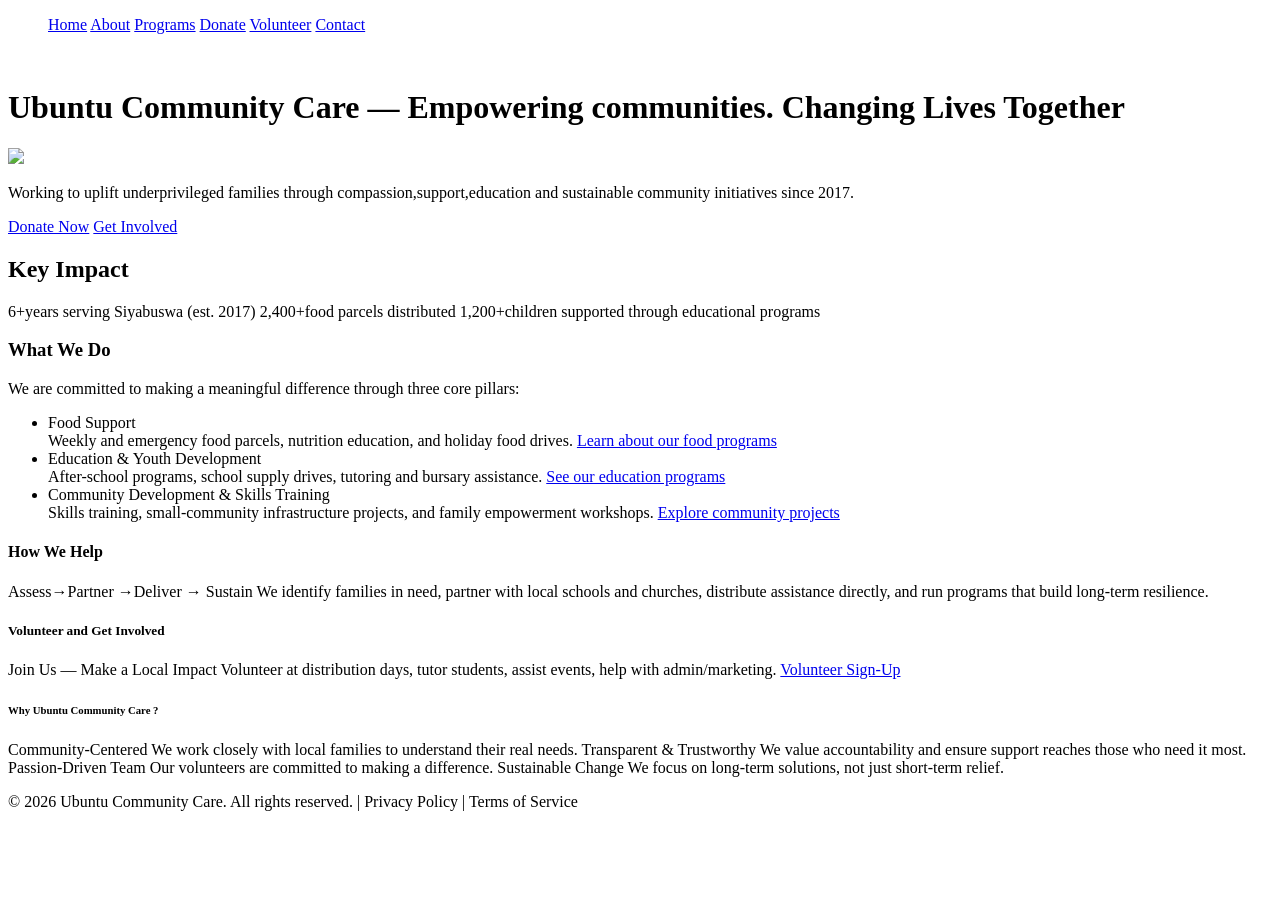
==== ubuntucommunitycare/index.html @ ac575777 "Created index file" ====
<!doctype html>
<html lang="en">
<head>

    <meta charset="utf-8" />
    <meta name="viewport" content="width=device-width,initial-scale=1" />
    <title>Home |Ubuntu Community Care</title> 

    <link rel="stylesheet" href="styles.css" />

</head>
<body>


    <header>



    <nav>
        <ul>
            <a href="index.html">Home</a> 
            <a href="about">About</a> 
            <a href="programs.html">Programs</a>
            <a href="donate.html">Donate</a>
            <a href="volunteer.html">Volunteer</a>
            <a href="contact.html">Contact</a>

        </ul>
    </nav>
    

     <br />
    

    

     <header></header>
     <h1> Ubuntu Community Care — Empowering communities. Changing Lives Together</h1>

        <img src="images/food parcels.jpg" width="500" />


        <p>Working to uplift underprivileged families through compassion,support,education and sustainable community initiatives since 2017.</p>
        

        <a href="donate.html">Donate Now</a>

         <a href="volunteer.html">Get Involved</a>
 </header>

<section>

     <h2>Key Impact</h2>
        <p> 6+years serving Siyabuswa (est. 2017)
            2,400+food parcels distributed
            1,200+children supported through educational programs</p>

      </section>     


      <section>

     <h3>What We Do</h3>
       <p>We are committed to making a meaningful difference through three core pillars:

            <ul>
                <li>Food Support</li>

             Weekly and emergency food parcels, nutrition education, and holiday food drives.
            <a href="programs.html#food-support">Learn about our food programs</a>

            <li>Education & Youth Development</li>

             After-school programs, school supply drives, tutoring and bursary assistance.
            <a href="programs.html#education">See our education programs</a>

            <li>Community Development & Skills Training</li>


            Skills training, small-community infrastructure projects, and family empowerment workshops.
            <a href="programs.html#community-development">Explore community projects</a>

            </ul>

     <h4>How We Help</h4>
        <p> Assess→Partner →Deliver → Sustain
             We identify families in need, partner with local schools and churches, distribute assistance directly, and run programs that build long-term
resilience.</p>

     <h5>Volunteer and Get Involved</h5>
          <p> Join Us — Make a Local Impact
            
            Volunteer at distribution days, tutor students, assist events, help with admin/marketing.

            <a href="volunteer.html">Volunteer Sign-Up</a></p>

     <h6>Why Ubuntu Community Care ?</h6>

     <p>Community-Centered
        We work closely with local families to understand their real needs.

        Transparent & Trustworthy
        We value accountability and ensure support reaches those who need it most.

        Passion-Driven Team
        Our volunteers are committed to making a difference.

        Sustainable Change
        We focus on long-term solutions, not just short-term relief.</p>

        </section>

     <footer>
           
        <p>&copy; 2026 Ubuntu Community Care. All rights reserved. | Privacy Policy | Terms of Service</p>

        </footer>
        



</body>
</html>
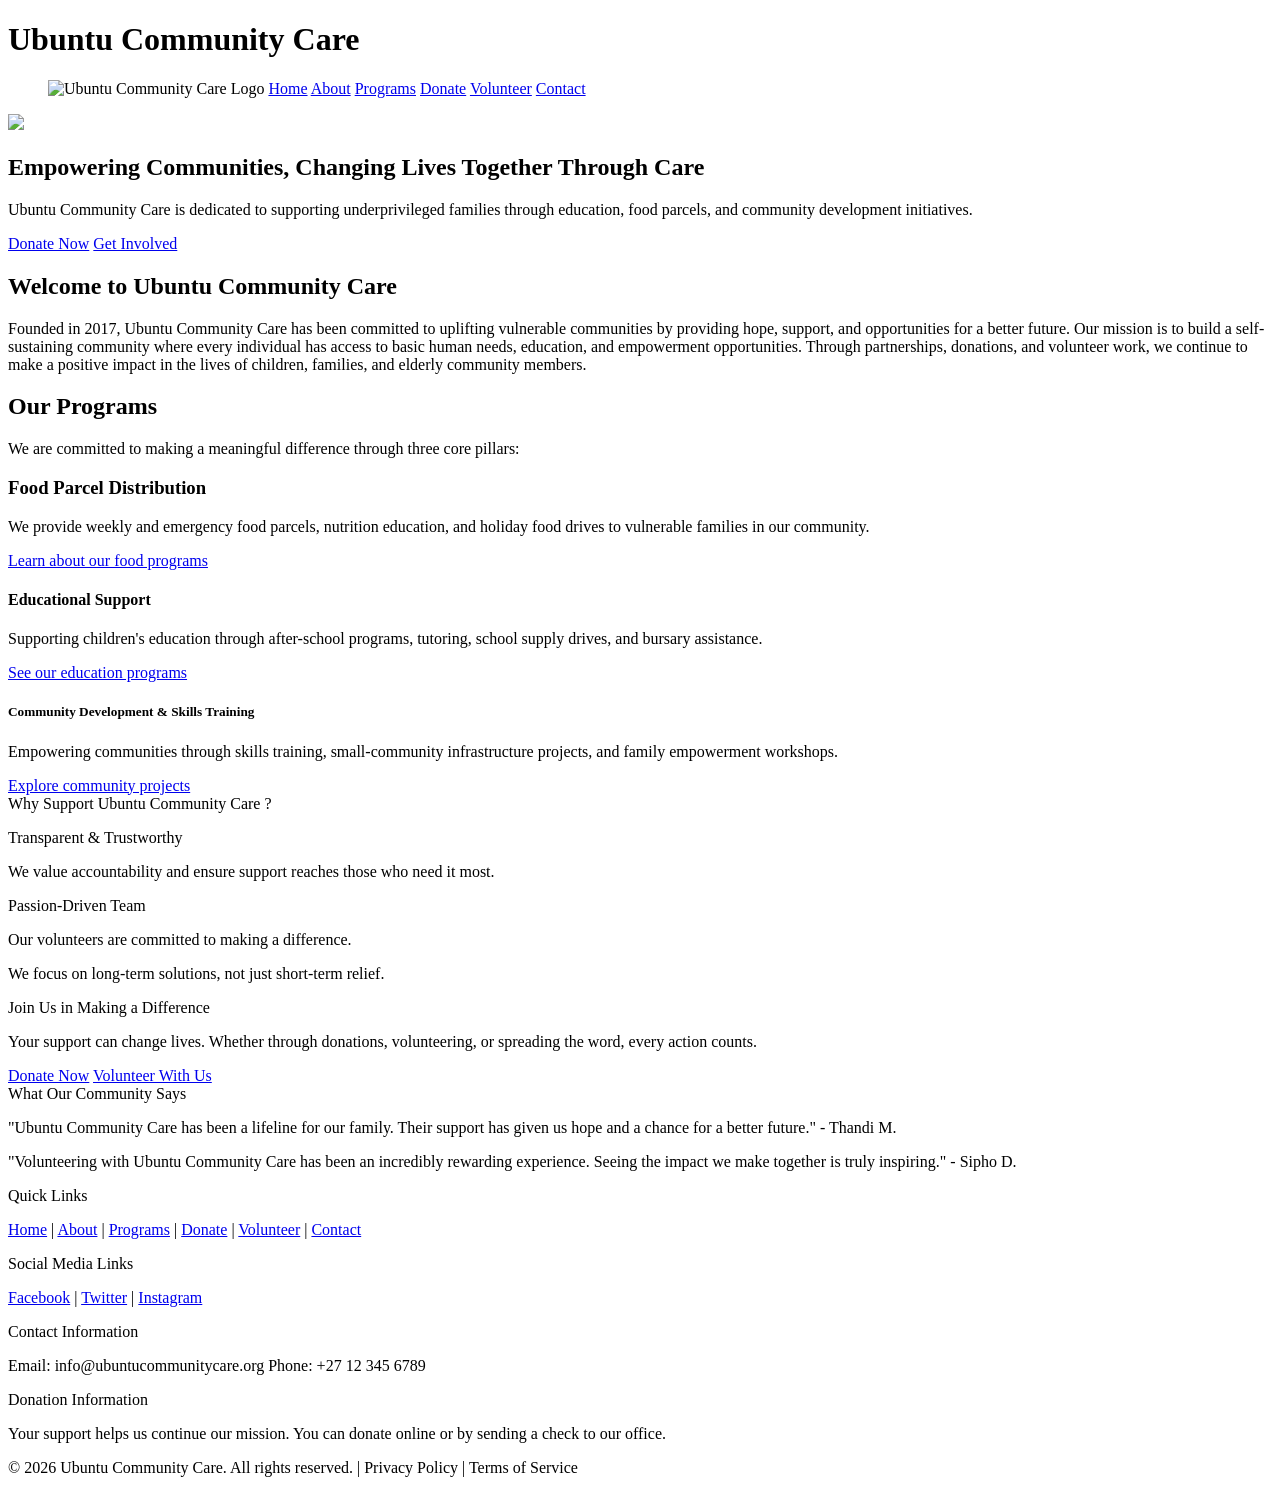
==== commit abc99cf0: "Update index.html" ====
--- a/ubuntucommunitycare/index.html
+++ b/ubuntucommunitycare/index.html
@@ -1,23 +1,31 @@
 <!doctype html>
 <html lang="en">
 <head>
+      <!--Website Metadata-->
 
     <meta charset="utf-8" />
     <meta name="viewport" content="width=device-width,initial-scale=1" />
+
+    <!--Page Title-->  
     <title>Home |Ubuntu Community Care</title> 
 
+    <!--External CSS Stylesheet-->
     <link rel="stylesheet" href="styles.css" />
 
 </head>
+
 <body>
 
-
+    <!--===== HEADER SECTION =====-->
     <header>
 
-
-
+            <!--Organization Name and Tagline-->
+           <h1> Ubuntu Community Care </h1> 
+            
+            <!--Navigation Menu-->
     <nav>
         <ul>
+    <img src="images/logo.jpg" alt="Ubuntu Community Care Logo" width="30" />
             <a href="index.html">Home</a> 
             <a href="about">About</a> 
             <a href="programs.html">Programs</a>
@@ -27,91 +35,172 @@
 
         </ul>
     </nav>
+
+
+     <header>
+        <!--==== HERO SECTION====-->
+        <section class="hero">
+            <img src="images/hero .jpg" width="500" />
+
+    <br />
+     
+        <h2>Empowering Communities, Changing Lives Together Through Care</h2>
+
+
+        <p>Ubuntu Community Care is dedicated to supporting underprivileged families through education,
+            food parcels, and community development initiatives.
+        </p>
+
+        <!--Call to Action Buttons-->
+        <a href="donate.html" class="btn">Donate Now</a>
+
+        <a href="volunteer.html" class="btn">Get Involved</a>
+
+    </section>
+
+    <!--==== WELCOME SECTION====-->
+    <section class="welcome">
+
+            <h2>Welcome to Ubuntu Community Care</h2>
+
+        <p>
+             Founded in 2017, Ubuntu Community Care has been committed to uplifting vulnerable communities by providing hope,
+             support, and opportunities for a better future. 
+             Our mission is to build a self-sustaining community where every individual has access to basic human needs, education,
+             and empowerment opportunities.
+
+            Through partnerships, donations, and volunteer work, 
+            we continue to make a positive impact in the lives of children, families, and elderly community members.
+
+        </p>
+
+
+    </section>
+
+    <!--==== PROGRAMS SECTION====-->
+    <section class="programs">
+
+            <h2>Our Programs</h2>
+
+            <p>We are committed to making a meaningful difference through three core pillars:
+
+             <div>
+                   <h3>Food Parcel Distribution</h3>
+
+             <p> We provide weekly and emergency food parcels, nutrition education, and holiday food drives
+                to vulnerable families in our community.
+            </p>
+             <a href="programs.html#food-support">Learn about our food programs</a>
+             </div>
+
+             <div>
+                <h4>Educational  Support</h4>
+
+                <p> 
+                   Supporting children's education through after-school programs, tutoring, school supply drives,
+                    and bursary assistance.
+                </p>
+                <a href="programs.html#education">See our education programs</a>
+             </div>
+
+             <div>
+                <h5>Community Development & Skills Training</h5>
+                <p> Empowering  communities through skills training, small-community infrastructure projects, 
+                    and family empowerment workshops.
+
+                </p>
+                <a href="programs.html#community-development">Explore community projects</a>
+             </div>
+
+            </section>
+
+        <!----==== WHY SUPPORT SECTION====-->
+        <section class="why-support">
+
+                    <h7>Why Support Ubuntu Community Care ?</h7>
+                     <p>
+                        Transparent & Trustworthy
+                    </p> 
+
+                    <p>
+                         We value accountability and ensure support reaches those who need it most.
     
-
-     <br />
+                    </p> 
+
+                    <p>
+                        Passion-Driven Team     
+                    </p>
+        
+                    <p>
+                        Our volunteers are committed to making a difference.
+                    </p>
+
+                    <p>
+                        We focus on long-term solutions, not just short-term relief.
+                    </p>
+
+        </section>
+
+        <!--==== CALL TO ACTION SECTION====-->
+            <section class="call-to-action">
+                        <h8>Join Us in Making a Difference</h8>
+                        <p>
+                            Your support can change lives. Whether through donations, volunteering, or spreading the word, 
+                            every action counts.
+                        </p>
     
-
-    
-
-     <header></header>
-     <h1> Ubuntu Community Care — Empowering communities. Changing Lives Together</h1>
-
-        <img src="images/food parcels.jpg" width="500" />
-
-
-        <p>Working to uplift underprivileged families through compassion,support,education and sustainable community initiatives since 2017.</p>
+                        <a href="donate.html" class="btn">Donate Now</a>
+                        <a href="volunteer.html" class="btn">Volunteer With Us</a>
+
+            </section>
+
+            <!--==== TESTIMONIALS SECTION====-->
+            <section class="testimonials">
+                        <h9>What Our Community Says</h9>
+                        <p>
+                            "Ubuntu Community Care has been a lifeline for our family. 
+                            Their support has given us hope and a chance for a better future." - Thandi M.
+                        </p>
+
+                        <p>
+                            "Volunteering with Ubuntu Community Care has been an incredibly rewarding experience. 
+                            Seeing the impact we make together is truly inspiring." - Sipho D.
+                        </p>
+            </section>
+
+            <!--==== FOOTER SECTION====-->
+
+     <footer>
         
-
-        <a href="donate.html">Donate Now</a>
-
-         <a href="volunteer.html">Get Involved</a>
- </header>
-
-<section>
-
-     <h2>Key Impact</h2>
-        <p> 6+years serving Siyabuswa (est. 2017)
-            2,400+food parcels distributed
-            1,200+children supported through educational programs</p>
-
-      </section>     
-
-
-      <section>
-
-     <h3>What We Do</h3>
-       <p>We are committed to making a meaningful difference through three core pillars:
-
-            <ul>
-                <li>Food Support</li>
-
-             Weekly and emergency food parcels, nutrition education, and holiday food drives.
-            <a href="programs.html#food-support">Learn about our food programs</a>
-
-            <li>Education & Youth Development</li>
-
-             After-school programs, school supply drives, tutoring and bursary assistance.
-            <a href="programs.html#education">See our education programs</a>
-
-            <li>Community Development & Skills Training</li>
-
-
-            Skills training, small-community infrastructure projects, and family empowerment workshops.
-            <a href="programs.html#community-development">Explore community projects</a>
-
-            </ul>
-
-     <h4>How We Help</h4>
-        <p> Assess→Partner →Deliver → Sustain
-             We identify families in need, partner with local schools and churches, distribute assistance directly, and run programs that build long-term
-resilience.</p>
-
-     <h5>Volunteer and Get Involved</h5>
-          <p> Join Us — Make a Local Impact
-            
-            Volunteer at distribution days, tutor students, assist events, help with admin/marketing.
-
-            <a href="volunteer.html">Volunteer Sign-Up</a></p>
-
-     <h6>Why Ubuntu Community Care ?</h6>
-
-     <p>Community-Centered
-        We work closely with local families to understand their real needs.
-
-        Transparent & Trustworthy
-        We value accountability and ensure support reaches those who need it most.
-
-        Passion-Driven Team
-        Our volunteers are committed to making a difference.
-
-        Sustainable Change
-        We focus on long-term solutions, not just short-term relief.</p>
-
-        </section>
-
-     <footer>
-           
+        <h10>Quick Links</h10>
+        <p>
+            <a href="index.html">Home</a> | 
+            <a href="about.html">About</a> | 
+            <a href="programs.html">Programs</a> | 
+            <a href="donate.html">Donate</a> | 
+            <a href="volunteer.html">Volunteer</a> | 
+            <a href="contact.html">Contact</a>
+        </p>
+
+        <h10>Social Media Links</h10>
+        <p>
+            <a href="https://facebook.com/ubuntucommunitycare" target="_blank">Facebook</a> | 
+            <a href="https://twitter.com/ubuntucommunitycare" target="_blank">Twitter</a> | 
+            <a href="https://instagram.com/ubuntucommunitycare" target="_blank">Instagram</a>
+        </p>
+
+        <h10>Contact Information</h10>
+        <p>
+            Email: info@ubuntucommunitycare.org
+            Phone: +27 12 345 6789
+        </p>
+
+        <h10>Donation Information</h10>
+        <p>
+            Your support helps us continue our mission. 
+            You can donate online or by sending a check to our office.
+        </p>
+
         <p>&copy; 2026 Ubuntu Community Care. All rights reserved. | Privacy Policy | Terms of Service</p>
 
         </footer>
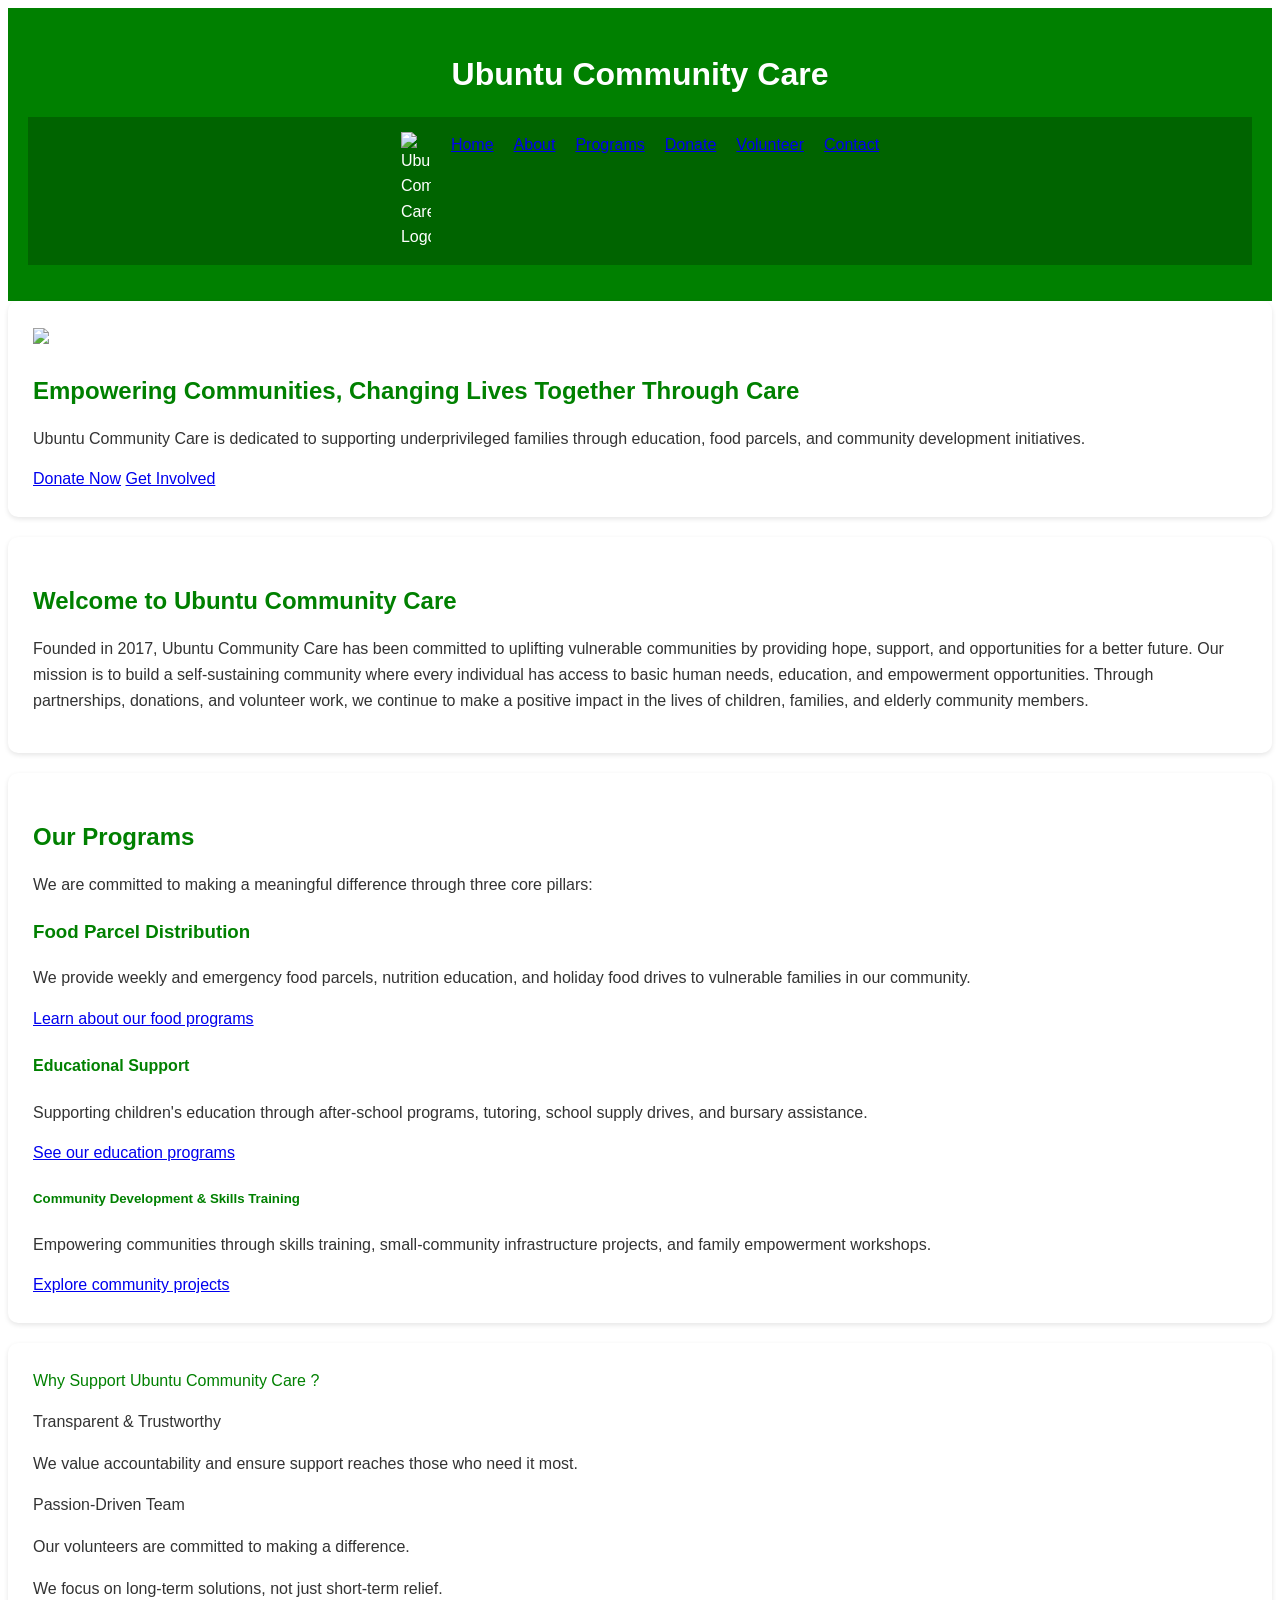
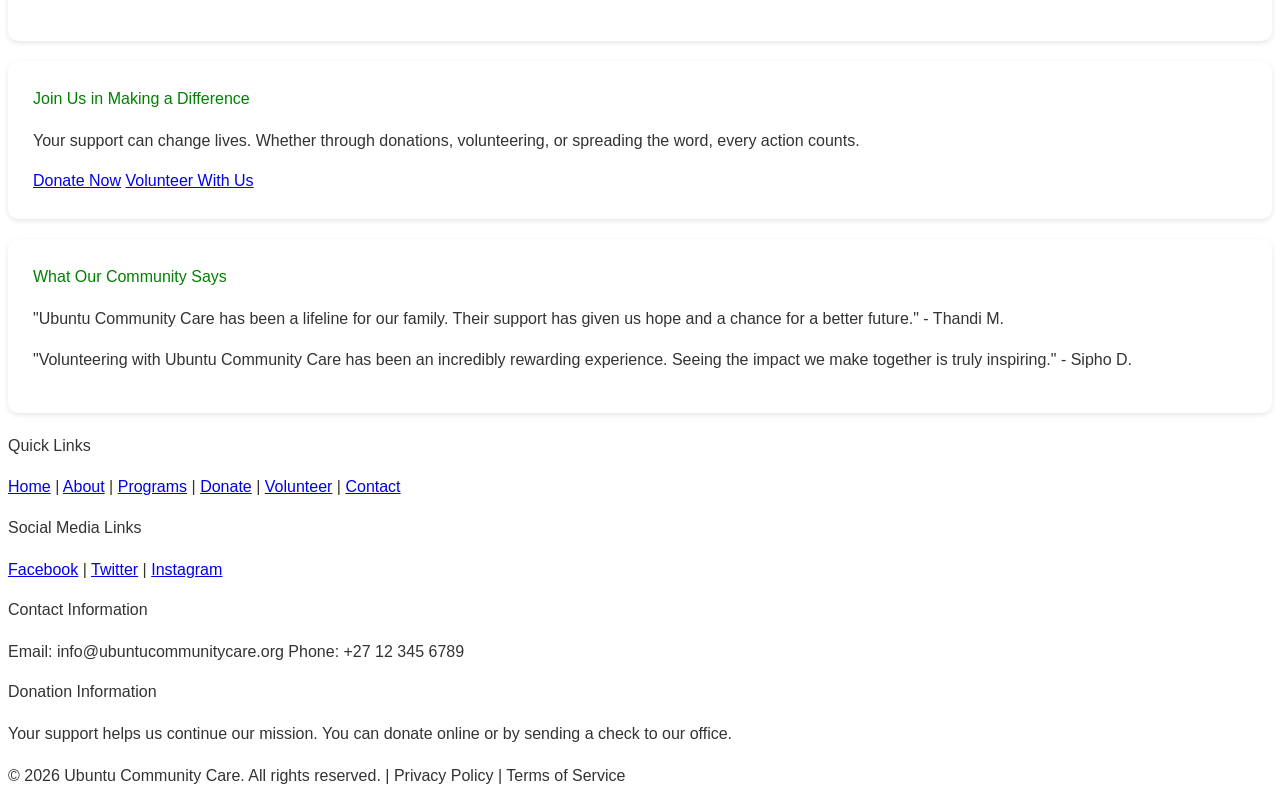
==== commit b9713701: "fixing the link" ====
--- a/ubuntucommunitycare/index.html
+++ b/ubuntucommunitycare/index.html
@@ -10,7 +10,7 @@
     <title>Home |Ubuntu Community Care</title> 
 
     <!--External CSS Stylesheet-->
-    <link rel="stylesheet" href="styles.css" />
+    <link rel="stylesheet" href="css/style.css" />
 
 </head>
 
@@ -36,8 +36,9 @@
         </ul>
     </nav>
 
-
-     <header>
+    </header>
+
+     
         <!--==== HERO SECTION====-->
         <section class="hero">
             <img src="images/hero .jpg" width="500" />
@@ -85,7 +86,7 @@
             <p>We are committed to making a meaningful difference through three core pillars:
 
              <div>
-                   <h3>Food Parcel Distribution</h3>
+                   <h3 style="color:green;">Food Parcel Distribution</h3>
 
              <p> We provide weekly and emergency food parcels, nutrition education, and holiday food drives
                 to vulnerable families in our community.
@@ -94,7 +95,7 @@
              </div>
 
              <div>
-                <h4>Educational  Support</h4>
+                <h4 style="color:green;">Educational  Support</h4>
 
                 <p> 
                    Supporting children's education through after-school programs, tutoring, school supply drives,
@@ -104,7 +105,7 @@
              </div>
 
              <div>
-                <h5>Community Development & Skills Training</h5>
+                <h5 style="color:green;">Community Development & Skills Training</h5>
                 <p> Empowering  communities through skills training, small-community infrastructure projects, 
                     and family empowerment workshops.
 
@@ -117,7 +118,7 @@
         <!----==== WHY SUPPORT SECTION====-->
         <section class="why-support">
 
-                    <h7>Why Support Ubuntu Community Care ?</h7>
+                    <h7 style="color:green;">Why Support Ubuntu Community Care ?</h7>
                      <p>
                         Transparent & Trustworthy
                     </p> 
@@ -143,7 +144,7 @@
 
         <!--==== CALL TO ACTION SECTION====-->
             <section class="call-to-action">
-                        <h8>Join Us in Making a Difference</h8>
+                        <h8 style="color:green;">Join Us in Making a Difference</h8>
                         <p>
                             Your support can change lives. Whether through donations, volunteering, or spreading the word, 
                             every action counts.
@@ -156,7 +157,7 @@
 
             <!--==== TESTIMONIALS SECTION====-->
             <section class="testimonials">
-                        <h9>What Our Community Says</h9>
+                        <h9 style="color:green;">What Our Community Says</h9>
                         <p>
                             "Ubuntu Community Care has been a lifeline for our family. 
                             Their support has given us hope and a chance for a better future." - Thandi M.
--- a/ubuntucommunitycare/css/style.css
+++ b/ubuntucommunitycare/css/style.css
@@ -0,0 +1,78 @@
+body{
+    font-family: Arial, Helvetica, sans-serif;
+    line-height: 1.6;
+    background-color: white;
+    color: #333;
+
+}
+
+header{
+    background-color: green;
+    color:white;
+    padding: 20px;
+    text-align: center;
+
+}
+
+header h1{
+    margin-bottom: 15px;
+}
+
+nav ul{
+    background-color: darkgreen;
+    padding: 15px;
+}
+
+nav ul{
+    list-style: none;
+    display: flex;
+    justify-content: center;
+    gap: 20px
+}
+
+nav ul li a{
+    color: white;
+    text-decoration: none;
+    font-weight: bold;
+    transition: 0.3s;
+}
+
+nav ul li a:hover{
+    color: yellow;
+}
+
+main{
+    padding: 40px;
+}
+
+section {
+    background-color: white;
+    margin-bottom: 20px;
+    padding: 25px;
+    border-radius: 10px;
+    box-shadow: 0 2px 5px rgba(0,0,0,0.1);
+
+}
+
+h2{
+    color: green;
+    margin-bottom: 15px;
+}
+
+p{
+    margin-bottom: 15px;
+
+}
+
+button{
+    background-color: green;
+    color: white;
+    border: none;
+    padding: 10px 20px;
+    border-radius: 5px;
+    cursor: pointer;
+}
+
+button:hover{
+    background-color: darkgreen;
+}
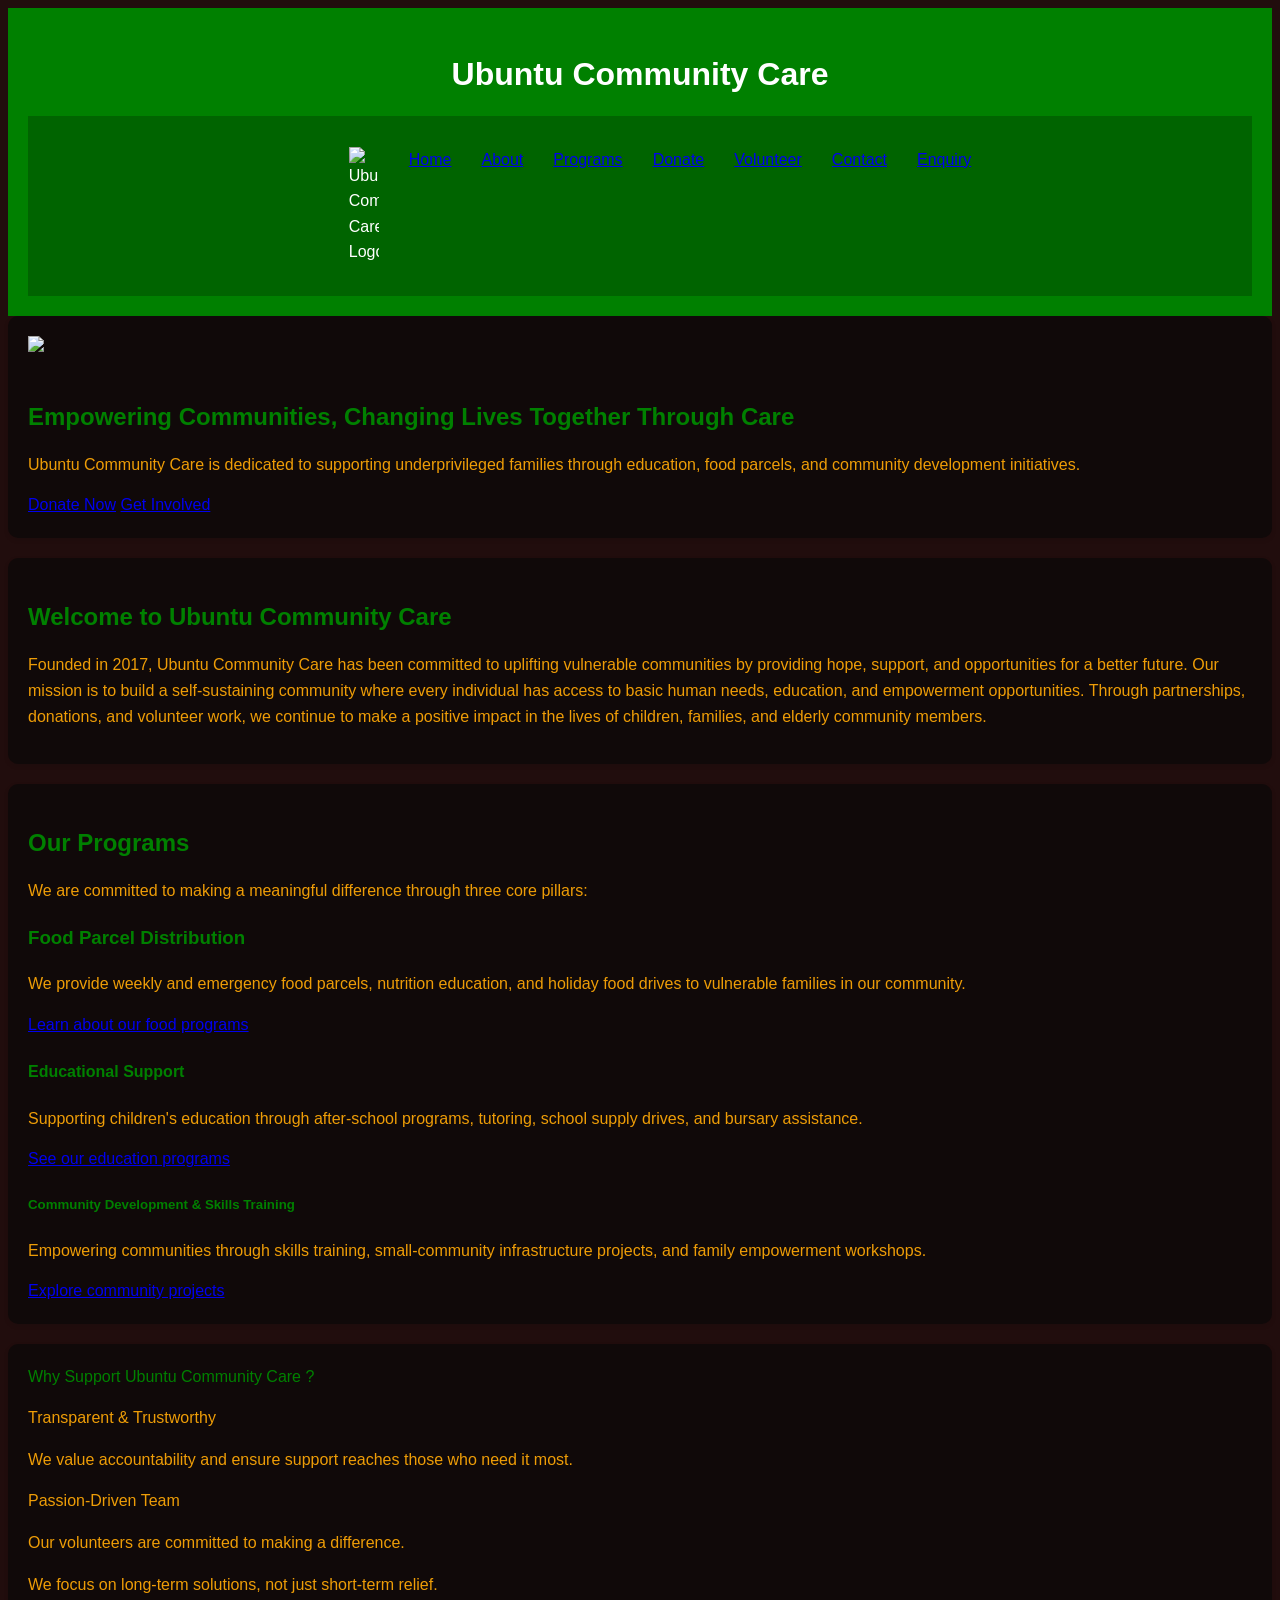
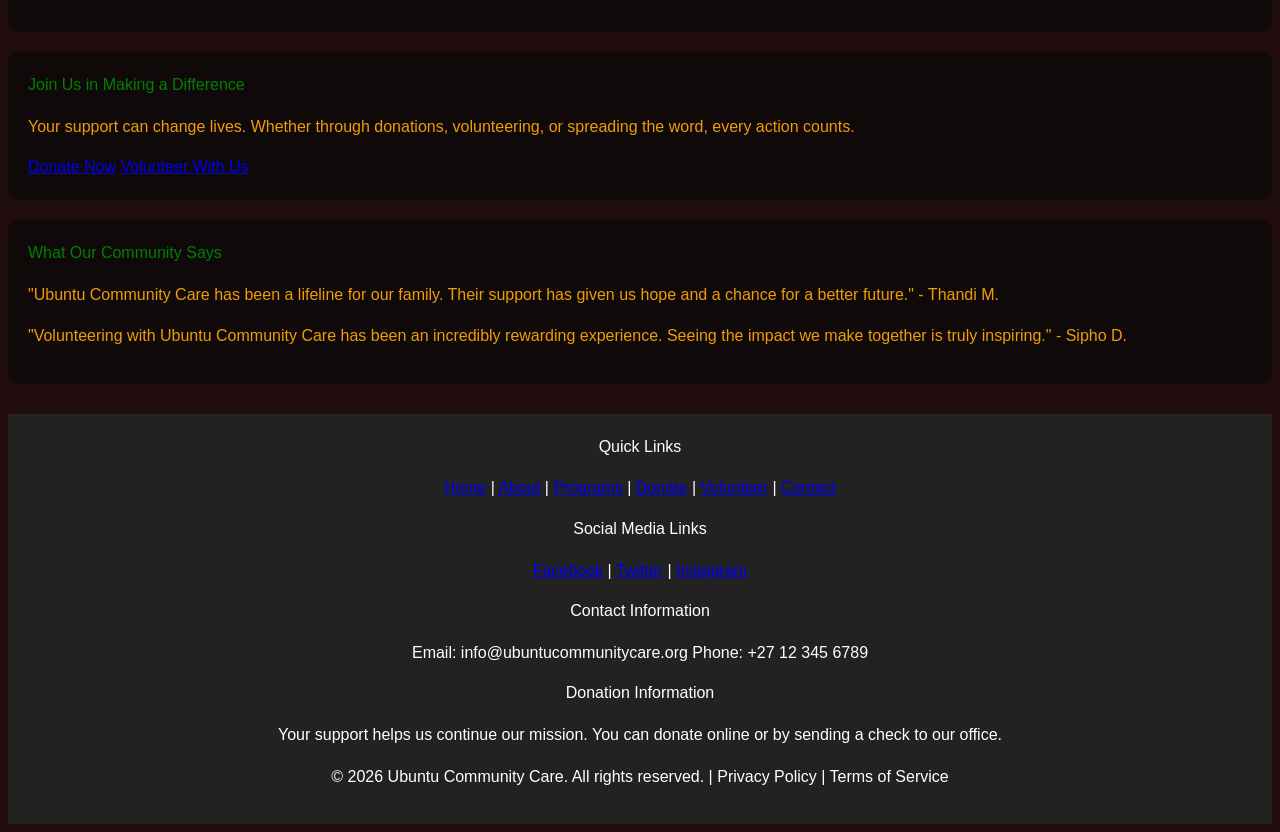
==== commit 1ac7c6d1: "Update index.html" ====
--- a/ubuntucommunitycare/index.html
+++ b/ubuntucommunitycare/index.html
@@ -5,6 +5,9 @@
 
     <meta charset="utf-8" />
     <meta name="viewport" content="width=device-width,initial-scale=1" />
+    <meta name="description" content="Ubuntu Community Care provides food assistance, education programs, volunteer opportunitiesand community development resources to underprivileged families in Siyabuswa." />
+    <meta name="keywords" content="Ubuntu Community Care, charity,donations, volunteers education support, community development, Siyabuswa" />
+    <meta name="author" content="Nokuthula Innocentia Mtsweni" />
 
     <!--Page Title-->  
     <title>Home |Ubuntu Community Care</title> 
@@ -32,6 +35,7 @@
             <a href="donate.html">Donate</a>
             <a href="volunteer.html">Volunteer</a>
             <a href="contact.html">Contact</a>
+            <a href="enquiry.html">Enquiry</a>
 
         </ul>
     </nav>
--- a/ubuntucommunitycare/css/style.css
+++ b/ubuntucommunitycare/css/style.css
@@ -1,12 +1,14 @@
+
 body{
     font-family: Arial, Helvetica, sans-serif;
     line-height: 1.6;
-    background-color: white;
-    color: #333;
+    background-color: rgb(33, 13, 13);
+    color: rgb(238, 157, 7);
 
 }
 
-header{
+header
+{
     background-color: green;
     color:white;
     padding: 20px;
@@ -18,7 +20,7 @@
     margin-bottom: 15px;
 }
 
-nav ul{
+nav {
     background-color: darkgreen;
     padding: 15px;
 }
@@ -27,7 +29,7 @@
     list-style: none;
     display: flex;
     justify-content: center;
-    gap: 20px
+    gap: 30px
 }
 
 nav ul li a{
@@ -46,7 +48,7 @@
 }
 
 section {
-    background-color: white;
+    background-color: rgba(14, 9, 9, 0.84);
     margin-bottom: 20px;
     padding: 25px;
     border-radius: 10px;
@@ -63,7 +65,10 @@
     margin-bottom: 15px;
 
 }
-
+ button,
+ a{
+    transition: 0.3s;
+ }
 button{
     background-color: green;
     color: white;
@@ -75,4 +80,85 @@
 
 button:hover{
     background-color: darkgreen;
-}+}
+ form{
+    margin-top: 20px;
+ }
+
+ input,
+ textarea{
+    width: 100%;
+    padding: 10px;
+    margin-bottom: 15px;
+    margin-top: 5px;
+    border: 1px solid #ccc;
+    border-radius: 5px;
+ }
+
+ textarea{
+    resize: vertical;
+    min-height: 120px;
+ }
+footer{
+    background-color: #222;
+    color: white;
+    text-align: center;
+    padding: 20px;
+    margin-top: 30px;
+}
+
+img{
+    max-width: 100%;
+    height: auto;
+    display: block;
+}
+
+.responsive-image{
+    width: 100%;
+    height: auto;
+    border-radius: 10px;
+}
+.image-container{
+    width: 100%;
+    overflow: hidden;
+}
+
+.hero-image{
+    width: 100%;
+    height: 400px;
+    object-fit: cover;
+}
+
+@media (max-width: 768px){
+    nav ul{
+        flex-direction: column;
+        gap: 10px;
+    }
+}
+
+main{
+    padding: 20px;
+}
+
+section{
+    padding: 20px;
+}
+
+@media (max-width: 480px){
+    header h1{
+        font-size: 24px;
+    }
+
+    nav ul{
+        
+        gap: 10px;
+    }
+
+    section{
+        padding: 15px;
+    }
+
+    button{
+    width: 100%;
+    }
+}
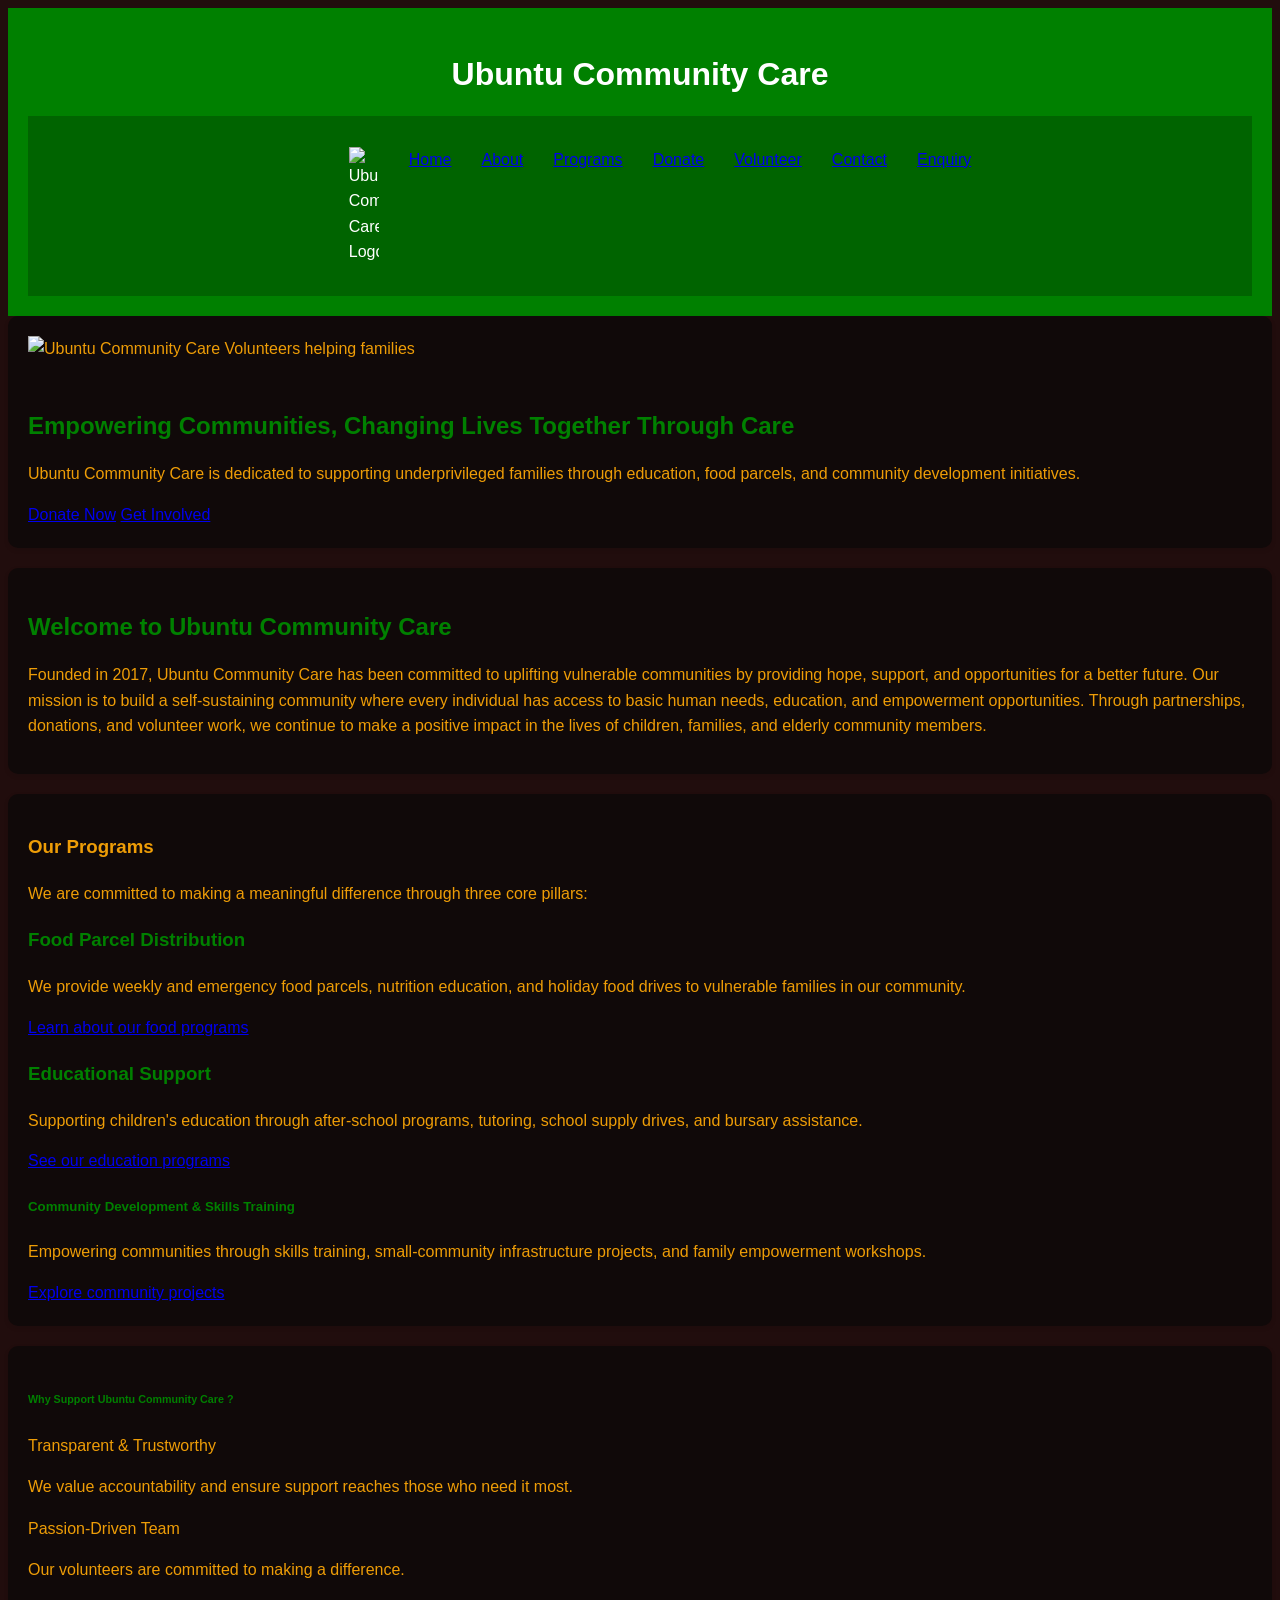
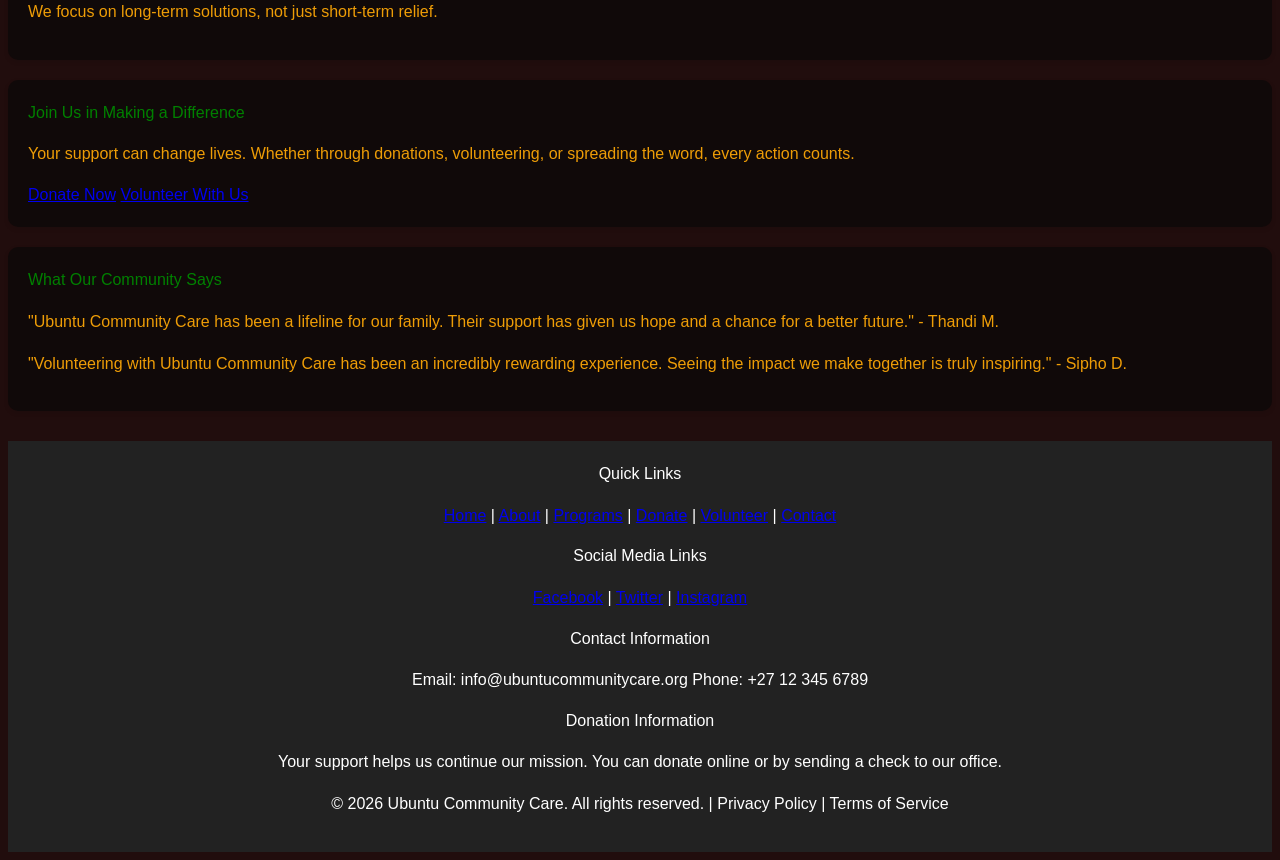
==== commit d5ed1ce5: "Update index.html" ====
--- a/ubuntucommunitycare/index.html
+++ b/ubuntucommunitycare/index.html
@@ -6,7 +6,7 @@
     <meta charset="utf-8" />
     <meta name="viewport" content="width=device-width,initial-scale=1" />
     <meta name="description" content="Ubuntu Community Care provides food assistance, education programs, volunteer opportunitiesand community development resources to underprivileged families in Siyabuswa." />
-    <meta name="keywords" content="Ubuntu Community Care, charity,donations, volunteers education support, community development, Siyabuswa" />
+    <meta name="keywords" content="Ubuntu Community Care,NGO, charity,donations, volunteers, education support, community development, Siyabuswa" />
     <meta name="author" content="Nokuthula Innocentia Mtsweni" />
 
     <!--Page Title-->  
@@ -14,6 +14,9 @@
 
     <!--External CSS Stylesheet-->
     <link rel="stylesheet" href="css/style.css" />
+
+    <!--External JavaScript File-->
+    <script src="javascripts/script.js" ></script>
 
 </head>
 
@@ -28,7 +31,7 @@
             <!--Navigation Menu-->
     <nav>
         <ul>
-    <img src="images/logo.jpg" alt="Ubuntu Community Care Logo" width="30" />
+    <img src="images/ubuntu-community-care-logo.jpg" alt="Ubuntu Community Care Logo" width="30" />
             <a href="index.html">Home</a> 
             <a href="about">About</a> 
             <a href="programs.html">Programs</a>
@@ -45,7 +48,8 @@
      
         <!--==== HERO SECTION====-->
         <section class="hero">
-            <img src="images/hero .jpg" width="500" />
+            <img src="images/hero .jpg" 
+            alt="Ubuntu Community Care Volunteers helping families" />
 
     <br />
      
@@ -85,7 +89,7 @@
     <!--==== PROGRAMS SECTION====-->
     <section class="programs">
 
-            <h2>Our Programs</h2>
+            <h3>Our Programs</h3>
 
             <p>We are committed to making a meaningful difference through three core pillars:
 
@@ -99,7 +103,7 @@
              </div>
 
              <div>
-                <h4 style="color:green;">Educational  Support</h4>
+                <h3 style="color:green;">Educational  Support</h3>
 
                 <p> 
                    Supporting children's education through after-school programs, tutoring, school supply drives,
@@ -122,7 +126,7 @@
         <!----==== WHY SUPPORT SECTION====-->
         <section class="why-support">
 
-                    <h7 style="color:green;">Why Support Ubuntu Community Care ?</h7>
+                    <h6 style="color:green;">Why Support Ubuntu Community Care ?</h6>
                      <p>
                         Transparent & Trustworthy
                     </p> 
@@ -148,7 +152,7 @@
 
         <!--==== CALL TO ACTION SECTION====-->
             <section class="call-to-action">
-                        <h8 style="color:green;">Join Us in Making a Difference</h8>
+                        <h7 style="color:green;">Join Us in Making a Difference</h7>
                         <p>
                             Your support can change lives. Whether through donations, volunteering, or spreading the word, 
                             every action counts.
@@ -161,7 +165,7 @@
 
             <!--==== TESTIMONIALS SECTION====-->
             <section class="testimonials">
-                        <h9 style="color:green;">What Our Community Says</h9>
+                        <h8 style="color:green;">What Our Community Says</h8>
                         <p>
                             "Ubuntu Community Care has been a lifeline for our family. 
                             Their support has given us hope and a chance for a better future." - Thandi M.
@@ -177,7 +181,7 @@
 
      <footer>
         
-        <h10>Quick Links</h10>
+        <h9>Quick Links</h9>
         <p>
             <a href="index.html">Home</a> | 
             <a href="about.html">About</a> | 
@@ -187,20 +191,20 @@
             <a href="contact.html">Contact</a>
         </p>
 
-        <h10>Social Media Links</h10>
+        <h9>Social Media Links</h9>
         <p>
             <a href="https://facebook.com/ubuntucommunitycare" target="_blank">Facebook</a> | 
             <a href="https://twitter.com/ubuntucommunitycare" target="_blank">Twitter</a> | 
             <a href="https://instagram.com/ubuntucommunitycare" target="_blank">Instagram</a>
         </p>
 
-        <h10>Contact Information</h10>
+        <h9>Contact Information</h9>
         <p>
             Email: info@ubuntucommunitycare.org
             Phone: +27 12 345 6789
         </p>
 
-        <h10>Donation Information</h10>
+        <h9>Donation Information</h9>
         <p>
             Your support helps us continue our mission. 
             You can donate online or by sending a check to our office.
--- a/ubuntucommunitycare/css/style.css
+++ b/ubuntucommunitycare/css/style.css
@@ -136,6 +136,36 @@
     }
 }
 
+.gallery img{
+    width:250px
+    cursor: pointer;
+    margin: 10px;
+    transaition: 0.3s;
+}
+
+#lightbox{
+    position: fixed;
+    top: 0;
+    left: 0;
+    width: 100%;
+    height: 100%;
+    background-color: rgba(0,0,0,0.8);
+    display: none;
+    justify-content: center;
+    align-items: center;
+}
+
+#lightbox img{
+    max-width: 90%;
+    max-height: 80%;
+    margin-top: 50px;
+    border-radius: 10px;
+}
+
+.gallery:hover{
+    transform: scale(1.05);
+}
+
 main{
     padding: 20px;
 }
@@ -162,3 +192,39 @@
     width: 100%;
     }
 }
+.accordion {
+  background-color: green;
+  color: white;
+  cursor: pointer;
+  margin-top: 10px;
+  padding: 18px;
+  width: 100%;
+  border: none;
+  text-align: left;
+  outline: none;
+  font-size: 15px;
+  transition: 0.4s;
+}
+
+.panel {
+  padding: 18px;
+  display: none;
+  background-color: rgba(14, 9, 9, 0.84);
+  
+}
+
+.program-card{
+    background-color: rgba(14, 9, 9, 0.84);
+    padding: 20px;
+    margin-bottom: 15px;
+    border-radius: 10px;
+    box-shadow: 0 2px 5px rgba(0,0,0,0.1);
+}
+
+#searchInput{
+    width: 100%;
+    padding: 10px;
+    margin-bottom: 20px;
+    border: 1px solid #ccc;
+    border-radius: 5px;
+}
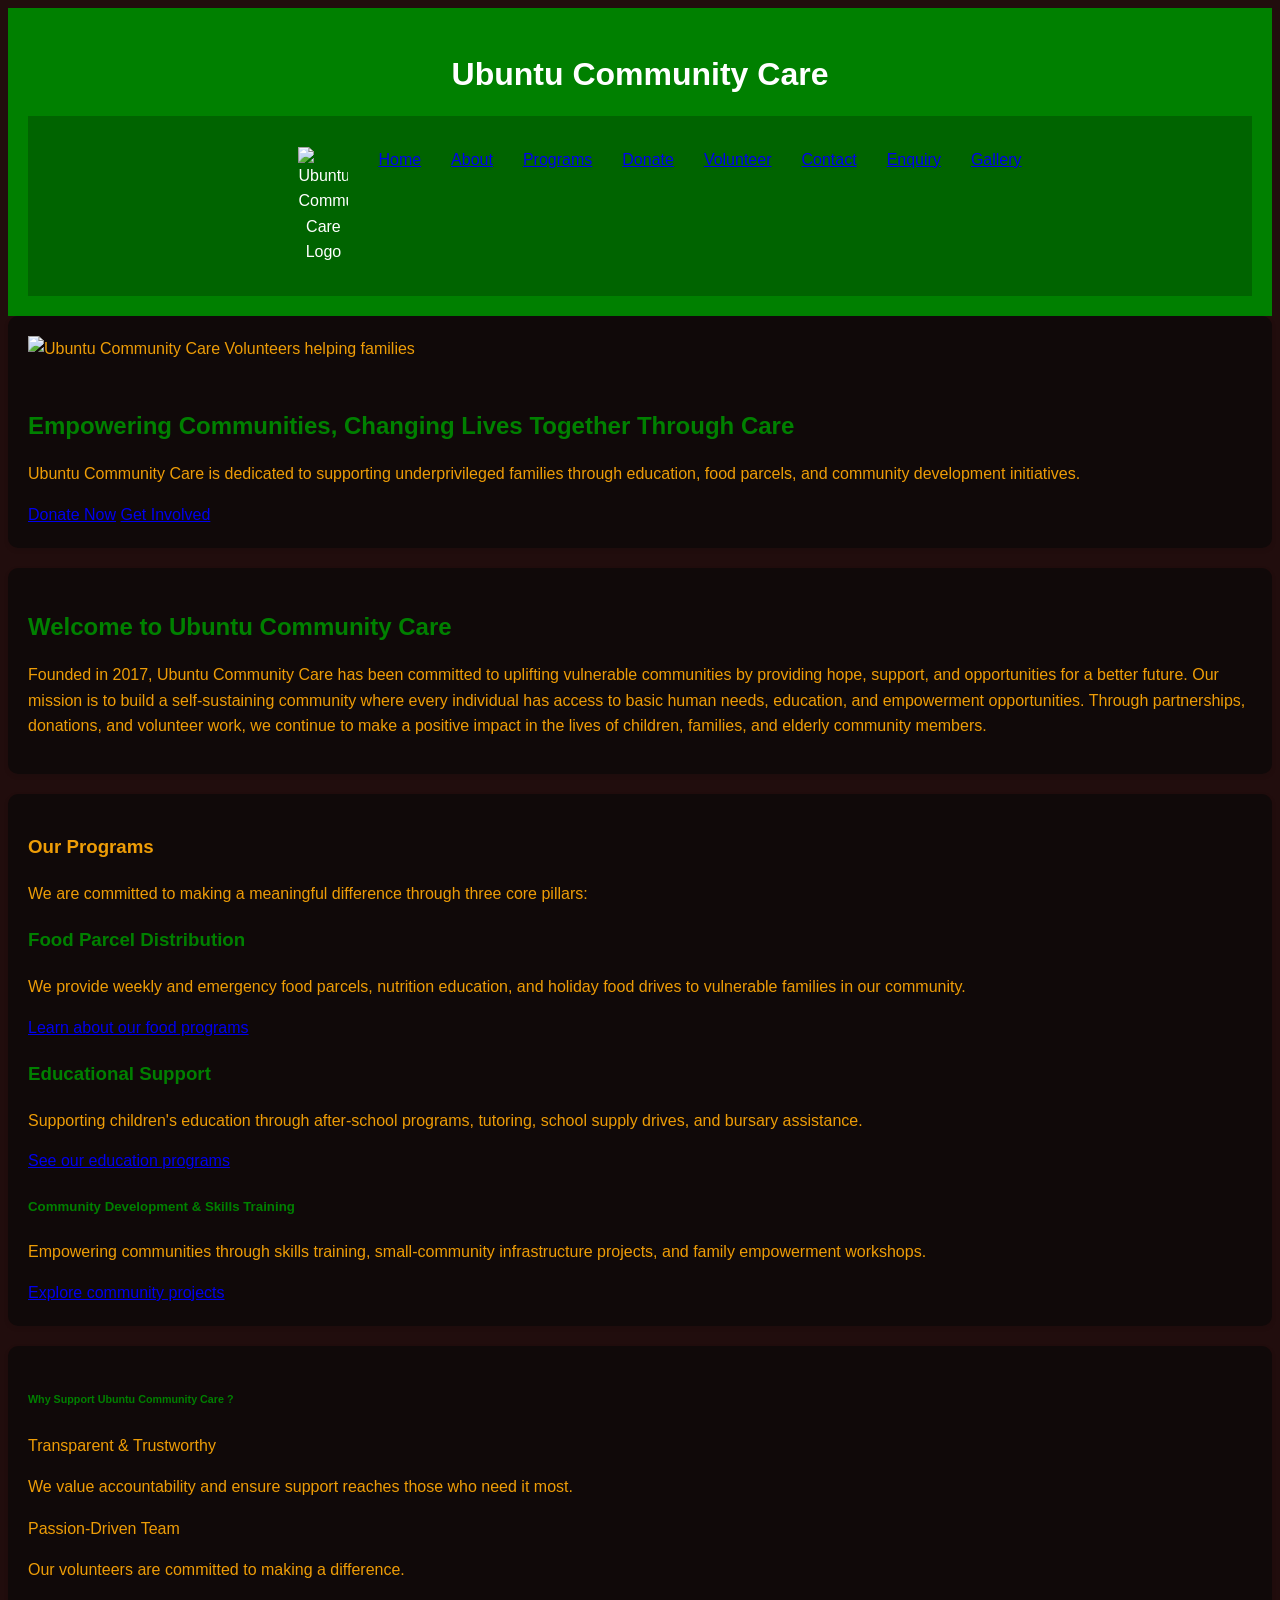
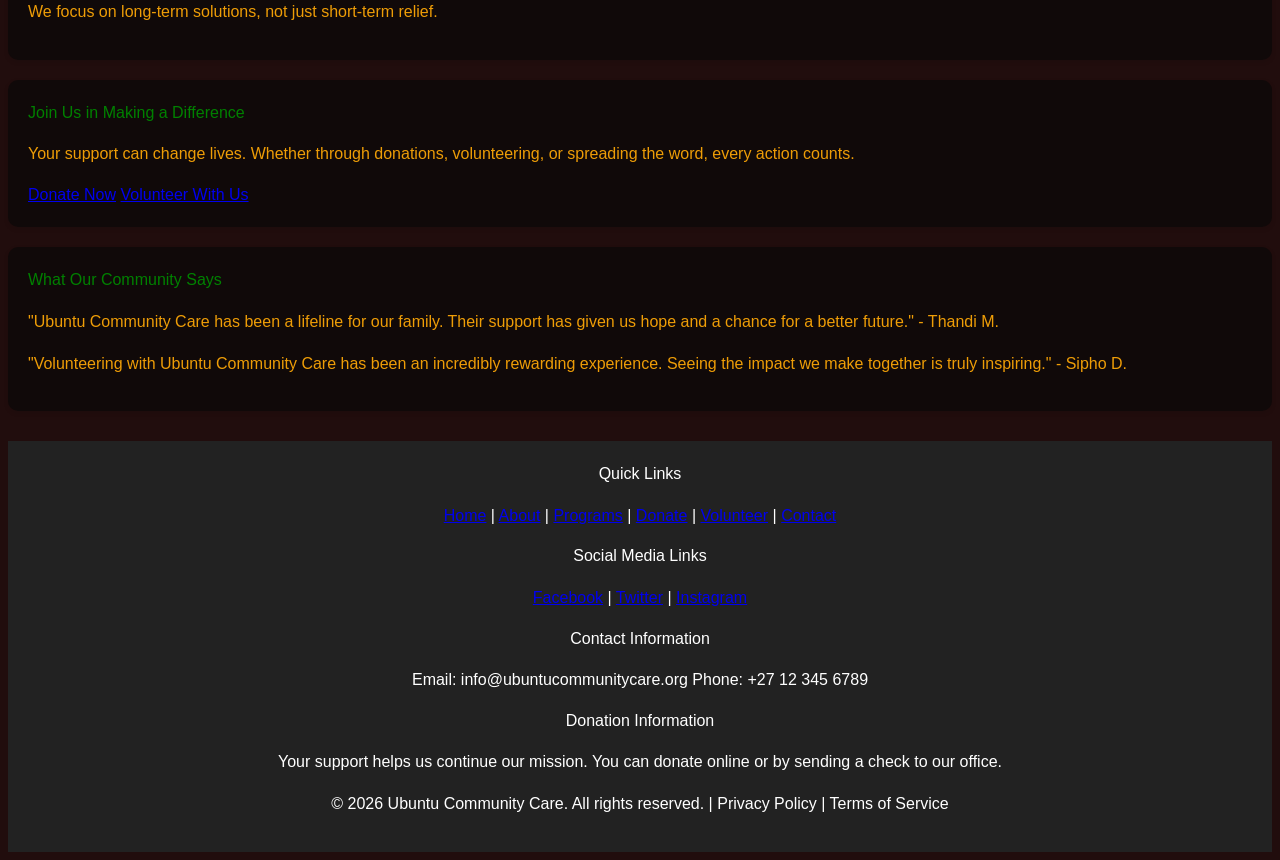
==== commit 679c685a: "Update index.html" ====
--- a/ubuntucommunitycare/index.html
+++ b/ubuntucommunitycare/index.html
@@ -16,7 +16,7 @@
     <link rel="stylesheet" href="css/style.css" />
 
     <!--External JavaScript File-->
-    <script src="javascripts/script.js" ></script>
+    <script src="javascripts/script.js"></script>
 
 </head>
 
@@ -31,7 +31,7 @@
             <!--Navigation Menu-->
     <nav>
         <ul>
-    <img src="images/ubuntu-community-care-logo.jpg" alt="Ubuntu Community Care Logo" width="30" />
+    <img src="images/ubuntu-community-care-logo.jpg" alt="Ubuntu Community Care Logo" width="50" />
             <a href="index.html">Home</a> 
             <a href="about">About</a> 
             <a href="programs.html">Programs</a>
@@ -39,6 +39,7 @@
             <a href="volunteer.html">Volunteer</a>
             <a href="contact.html">Contact</a>
             <a href="enquiry.html">Enquiry</a>
+            <a href="gallery.html">Gallery</a>
 
         </ul>
     </nav>
--- a/ubuntucommunitycare/css/style.css
+++ b/ubuntucommunitycare/css/style.css
@@ -135,15 +135,20 @@
         gap: 10px;
     }
 }
-
+.gallery{
+    display: flex;
+    flex-wrap: wrap;
+    justify-content: center;
+    gap: 10px;
+}
 .gallery img{
-    width:250px
+    width:150px
     cursor: pointer;
     margin: 10px;
     transaition: 0.3s;
 }
 
-#lightbox{
+.lightbox{
     position: fixed;
     top: 0;
     left: 0;
@@ -153,9 +158,18 @@
     display: none;
     justify-content: center;
     align-items: center;
-}
-
-#lightbox img{
+    z-index: 1000;
+}
+.lightbox-content{
+    position: absolute;
+    text-align: center;
+    top: 20px;
+    right: 35px;
+    color: white;
+    font-size: 40px;
+    cursor: pointer;
+}
+.lightbox img{
     max-width: 90%;
     max-height: 80%;
     margin-top: 50px;
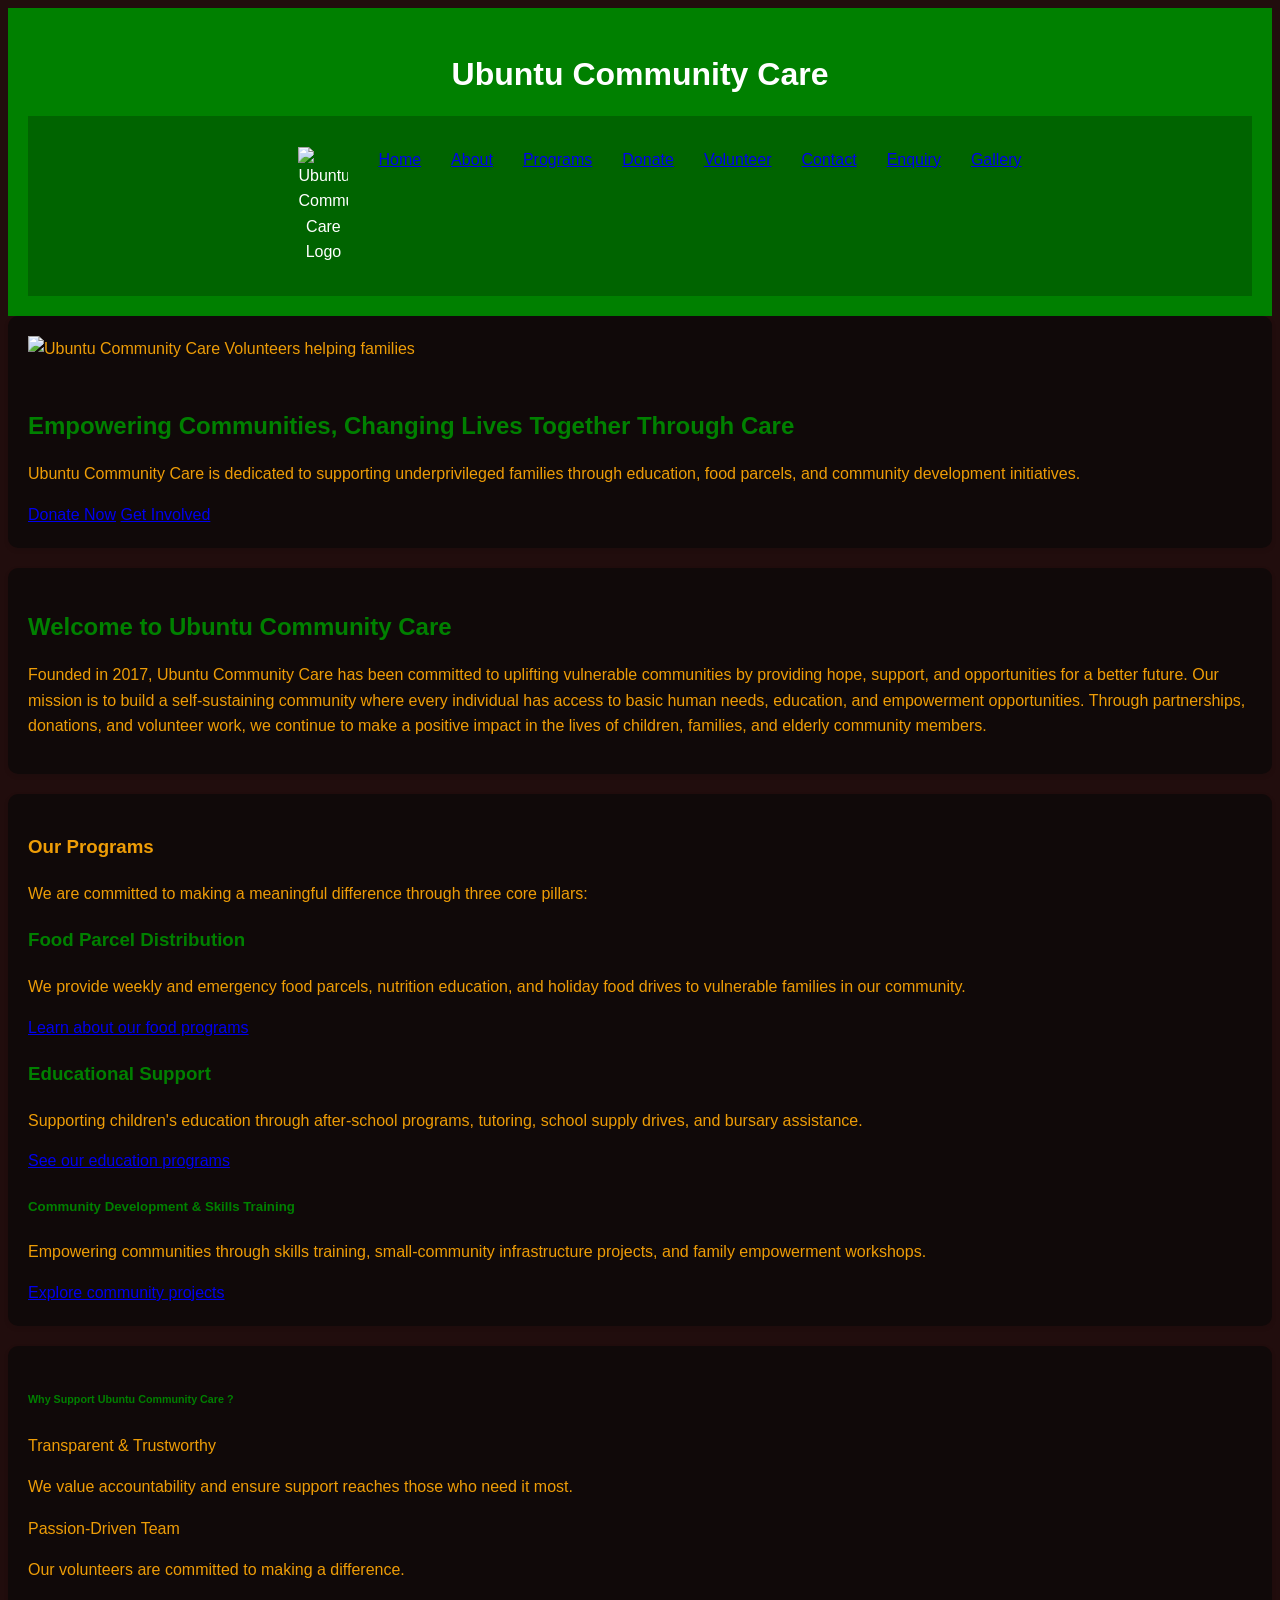
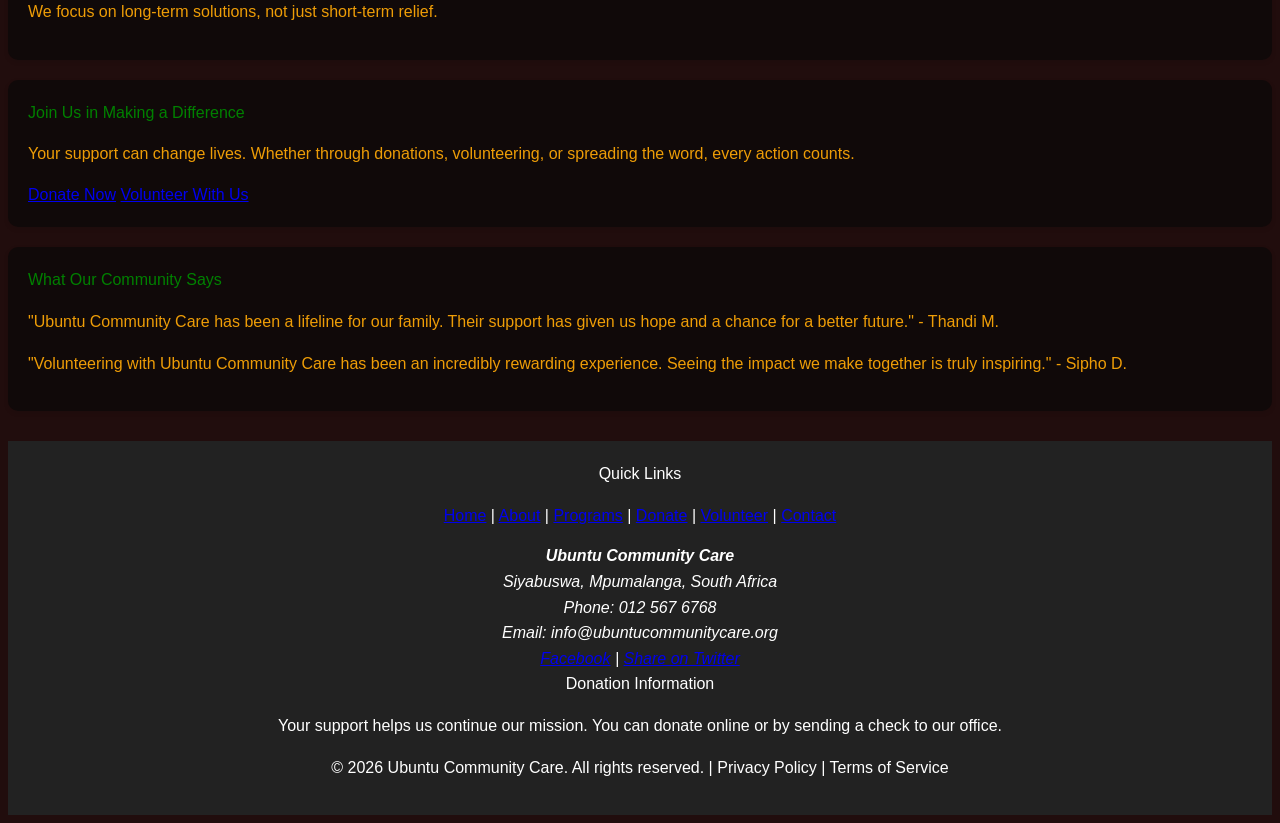
==== commit 77716071: "Update index.html added off-page SEO" ====
--- a/ubuntucommunitycare/index.html
+++ b/ubuntucommunitycare/index.html
@@ -16,7 +16,7 @@
     <link rel="stylesheet" href="css/style.css" />
 
     <!--External JavaScript File-->
-    <script src="javascripts/script.js"></script>
+    <script src="javascript/script.js"></script>
 
 </head>
 
@@ -181,7 +181,7 @@
             <!--==== FOOTER SECTION====-->
 
      <footer>
-        
+     
         <h9>Quick Links</h9>
         <p>
             <a href="index.html">Home</a> | 
@@ -192,24 +192,24 @@
             <a href="contact.html">Contact</a>
         </p>
 
-        <h9>Social Media Links</h9>
-        <p>
-            <a href="https://facebook.com/ubuntucommunitycare" target="_blank">Facebook</a> | 
-            <a href="https://twitter.com/ubuntucommunitycare" target="_blank">Twitter</a> | 
-            <a href="https://instagram.com/ubuntucommunitycare" target="_blank">Instagram</a>
-        </p>
-
-        <h9>Contact Information</h9>
-        <p>
-            Email: info@ubuntucommunitycare.org
-            Phone: +27 12 345 6789
-        </p>
+        <address>
+        <strong> Ubuntu Community Care</strong><br>
+        Siyabuswa, Mpumalanga, South Africa<br>
+        Phone: 012 567 6768 <br>
+        Email: info@ubuntucommunitycare.org<br>
+
+        
+            <a href="https://www.facebook.com/profile.php?id=61591191988909" target="_blank">Facebook</a> | 
+            <a href ="https://twitter.com/intent/tweet?text=Ubuntu Community Care Siyabuswa" target="_blank">Share on Twitter</a>
+           
+        </address>
 
         <h9>Donation Information</h9>
         <p>
             Your support helps us continue our mission. 
             You can donate online or by sending a check to our office.
         </p>
+   
 
         <p>&copy; 2026 Ubuntu Community Care. All rights reserved. | Privacy Policy | Terms of Service</p>
 
